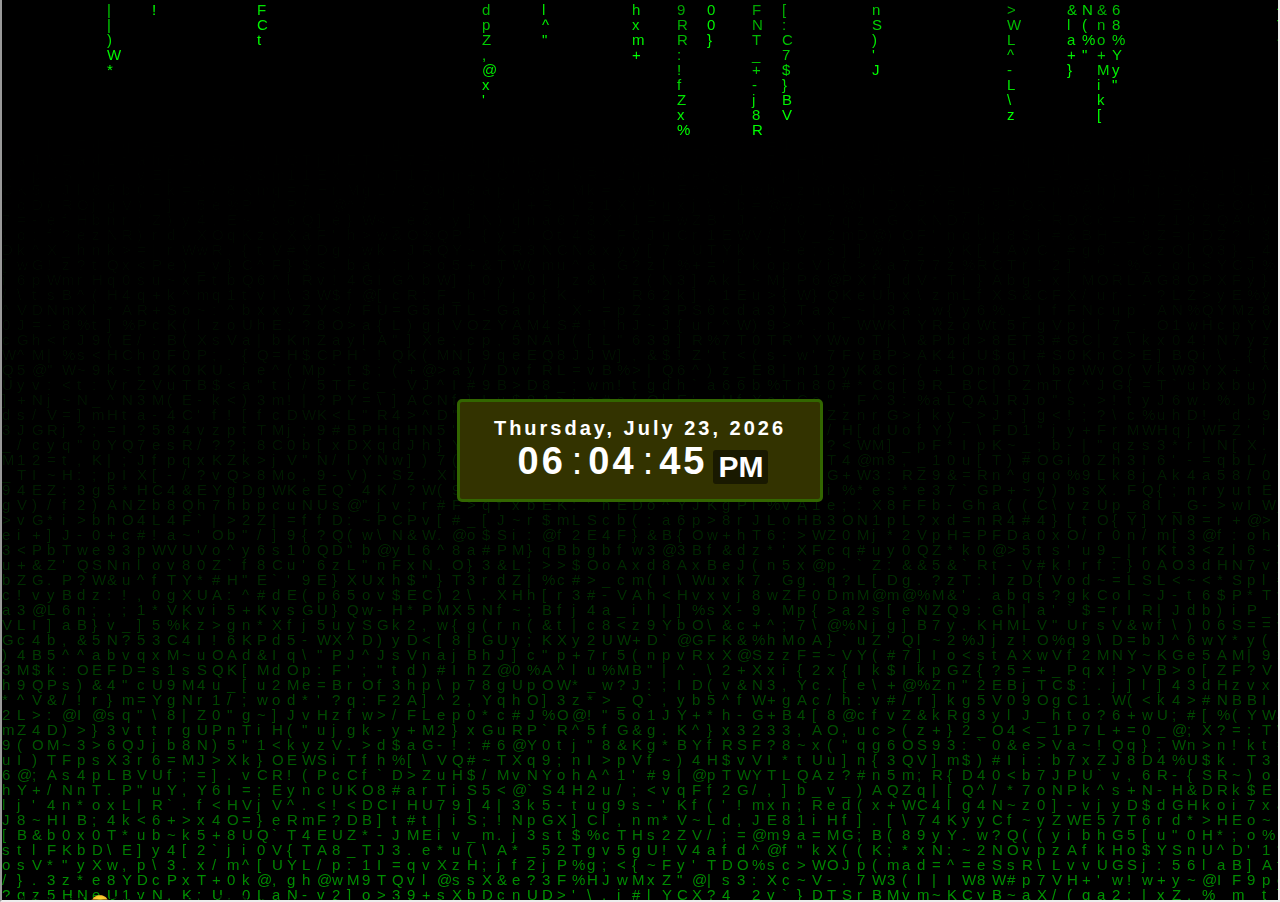
==== digitalclock.html @ 93d93f6b "Add files via upload" ====
<!DOCTYPE html>
<html lang="en" dir="ltr" class="doc">
  <head>
    <meta charset="utf-8">
    <title>Personal Clock</title>
	 <link rel="icon" href="https://purepng.com/public/uploads/large/purepng.com-round-wall-clockelectronics-clock-watch-analog-clock-wall-clock-941524673255yj9ql.png">
<style>
html{
  cursor: url(Cursor.png),auto;
}
.doc{
     
}
*{
  margin: 0;
  padding: 0;
}

body{
  height: 100vh;
  display: flex;
  justify-content: center;
  align-items: center;
  background-image: url('https://fakes4893.github.io/GNOMEFILES/MatrixClock.png');
}
/*font-size for Uni: 30px, font-size for Uncial: time: 40px; date: 20px; time-span-last-child: 30px; font-size for Pirata: 30px.*/
.datetime{
  color: #fff;
  background: #333300;
  font-family: "Segoe UI", sans-serif;
  width: 340px;
  padding: 15px 10px;
  border: 3px solid #336600;
  border-radius: 5px;
  --webkit-box-reflect: below 1px linear-gradient(transparent, rgba(255, 255, 255, 0.1));
  transition: 0.5s;
  transition-property: background, box-shadow;
  position: absolute;
  top: auto;
}

.datetime:hover{
  background: #336600;
  box-shadow: 0 0 30px #333300;
}

.date{
  font-size: 20px;
  font-weight: 600;
  text-align: center;
  letter-spacing: 3px;
}

.time{
  font-size: 38px;
  display: flex;
  justify-content: center;
  align-items: center;
}

.time span:not(:last-child){
  position: relative;
  margin: 0 6px;
  font-weight: 600;
  text-align: center;
  letter-spacing: 3px;
}

.time span:last-child{
  background: #191900;
  font-size: 30px;
  font-weight: 600;
  text-transform: uppercase;
  margin-top: 10px;
  padding: 0 5px;
  border-radius: 3px;
}
iframe{
  width: 100%;
  height: 100%;
}
      </style>
      <script type="text/js">
        // The wake lock sentinel.
let wakeLock = null;

// Function that attempts to request a wake lock.
const requestWakeLock = async () => {
  try {
    wakeLock = await navigator.wakeLock.request('screen');
    wakeLock.addEventListener('release', () => {
      console.log('Wake Lock was released');
    });
    console.log('Wake Lock is active');
  } catch (err) {
    console.error(`${err.name}, ${err.message}`);
  }
};
      </script>
		</head>
  <body onload="initClock()">
  <body onload="initClock()">
    <!--digital clock start-->
    <div class="datetime">
      <div class="date">
        <span title="Day" id="dayname">Day</span>,
        <span title="Month" id="month">Month</span>
        <span title="Day #" id="daynum">00</span>,
        <span title="Year" id="year">Year</span>
      </div>
      <div class="time">
        <span title="Hour" id="hour">00</span>:
        <span title="Minutes" id="minutes">00</span>:
        <span title="Seconds" id="seconds">00</span>
        <span title="Period" id="period">AM</span>
      </div>
    </div>
    <!--digital clock end-->
    <iframe src="index.htm"></iframe>
    <script type="text/javascript">
    function updateClock(){
      var now = new Date();
      var dname = now.getDay(),
          mo = now.getMonth(),
          dnum = now.getDate(),
          yr = now.getFullYear(),
          hou = now.getHours(),
          min = now.getMinutes(),
          sec = now.getSeconds(),
          pe = "AM";

          if(hou >= 12){
            pe = "PM";
          }
          if(hou == 0){
            hou = 12;
          }
          if(hou > 12){
            hou = hou - 12;
          }

          Number.prototype.pad = function(digits){
            for(var n = this.toString(); n.length < digits; n = 0 + n);
            return n;
          }

          var months = ["January", "February", "March", "April", "May", "June", "July", "Augest", "September", "October", "November", "December"];
          var week = ["Sunday", "Monday", "Tuesday", "Wednesday", "Thursday", "Friday", "Saturday"];
          var ids = ["dayname", "month", "daynum", "year", "hour", "minutes", "seconds", "period"];
          var values = [week[dname], months[mo], dnum.pad(2), yr, hou.pad(2), min.pad(2), sec.pad(2), pe];
          for(var i = 0; i < ids.length; i++)
          document.getElementById(ids[i]).firstChild.nodeValue = values[i];
    }

    function initClock(){
      updateClock();
      window.setInterval("updateClock()", 1);
    }
    </script>
    </body>
  </body>
</html>
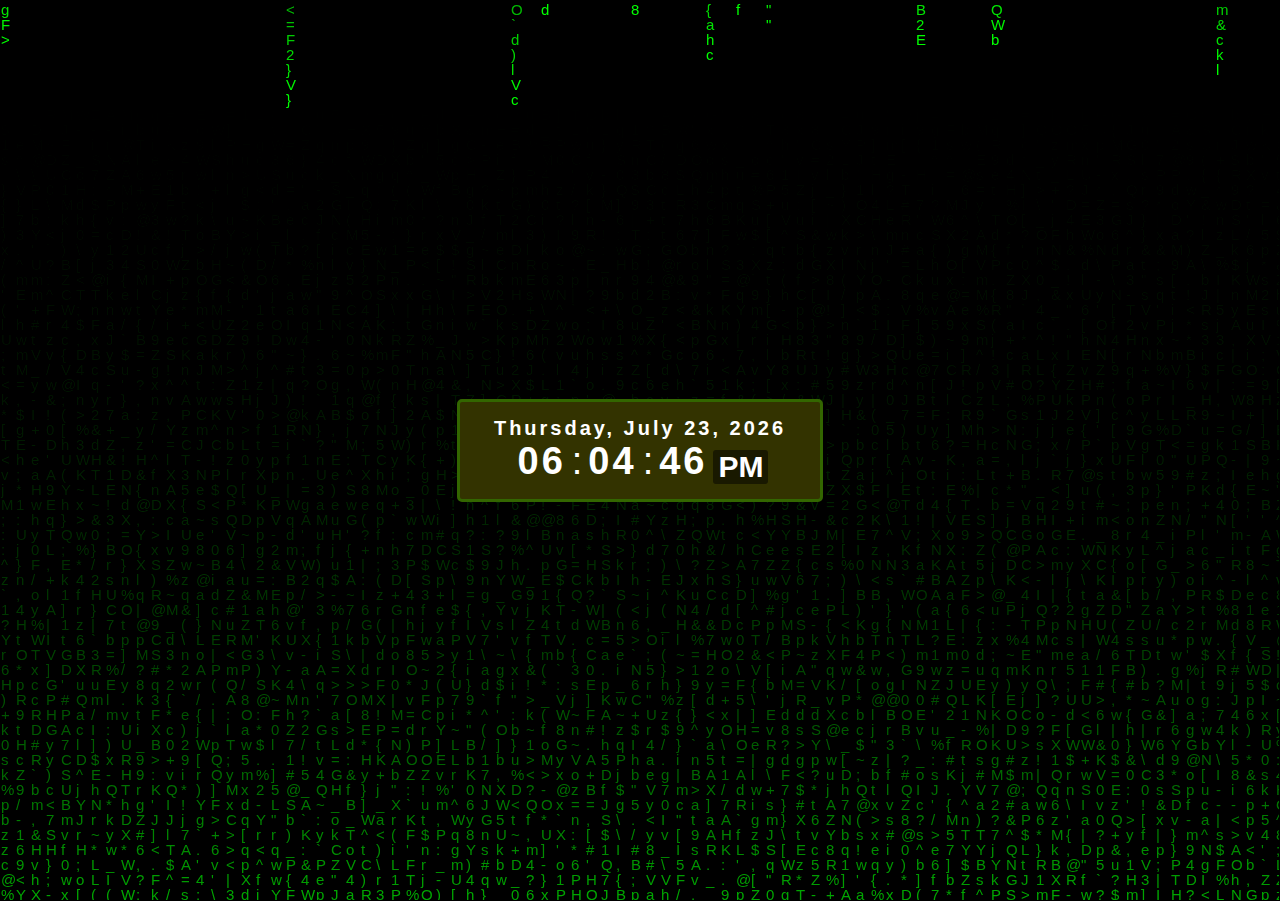
==== commit 6d956d16: "Update digitalclock.html" ====
--- a/digitalclock.html
+++ b/digitalclock.html
@@ -22,6 +22,7 @@
   justify-content: center;
   align-items: center;
   background-image: url('https://fakes4893.github.io/GNOMEFILES/MatrixClock.png');
+	overflow: hidden;
 }
 /*font-size for Uni: 30px, font-size for Uncial: time: 40px; date: 20px; time-span-last-child: 30px; font-size for Pirata: 30px.*/
 .datetime{
@@ -78,6 +79,7 @@
 iframe{
   width: 100%;
   height: 100%;
+	border: solid 1px #000000
 }
       </style>
       <script type="text/js">
@@ -160,4 +162,4 @@
     </body>
   </body>
 </html>
-      +      
